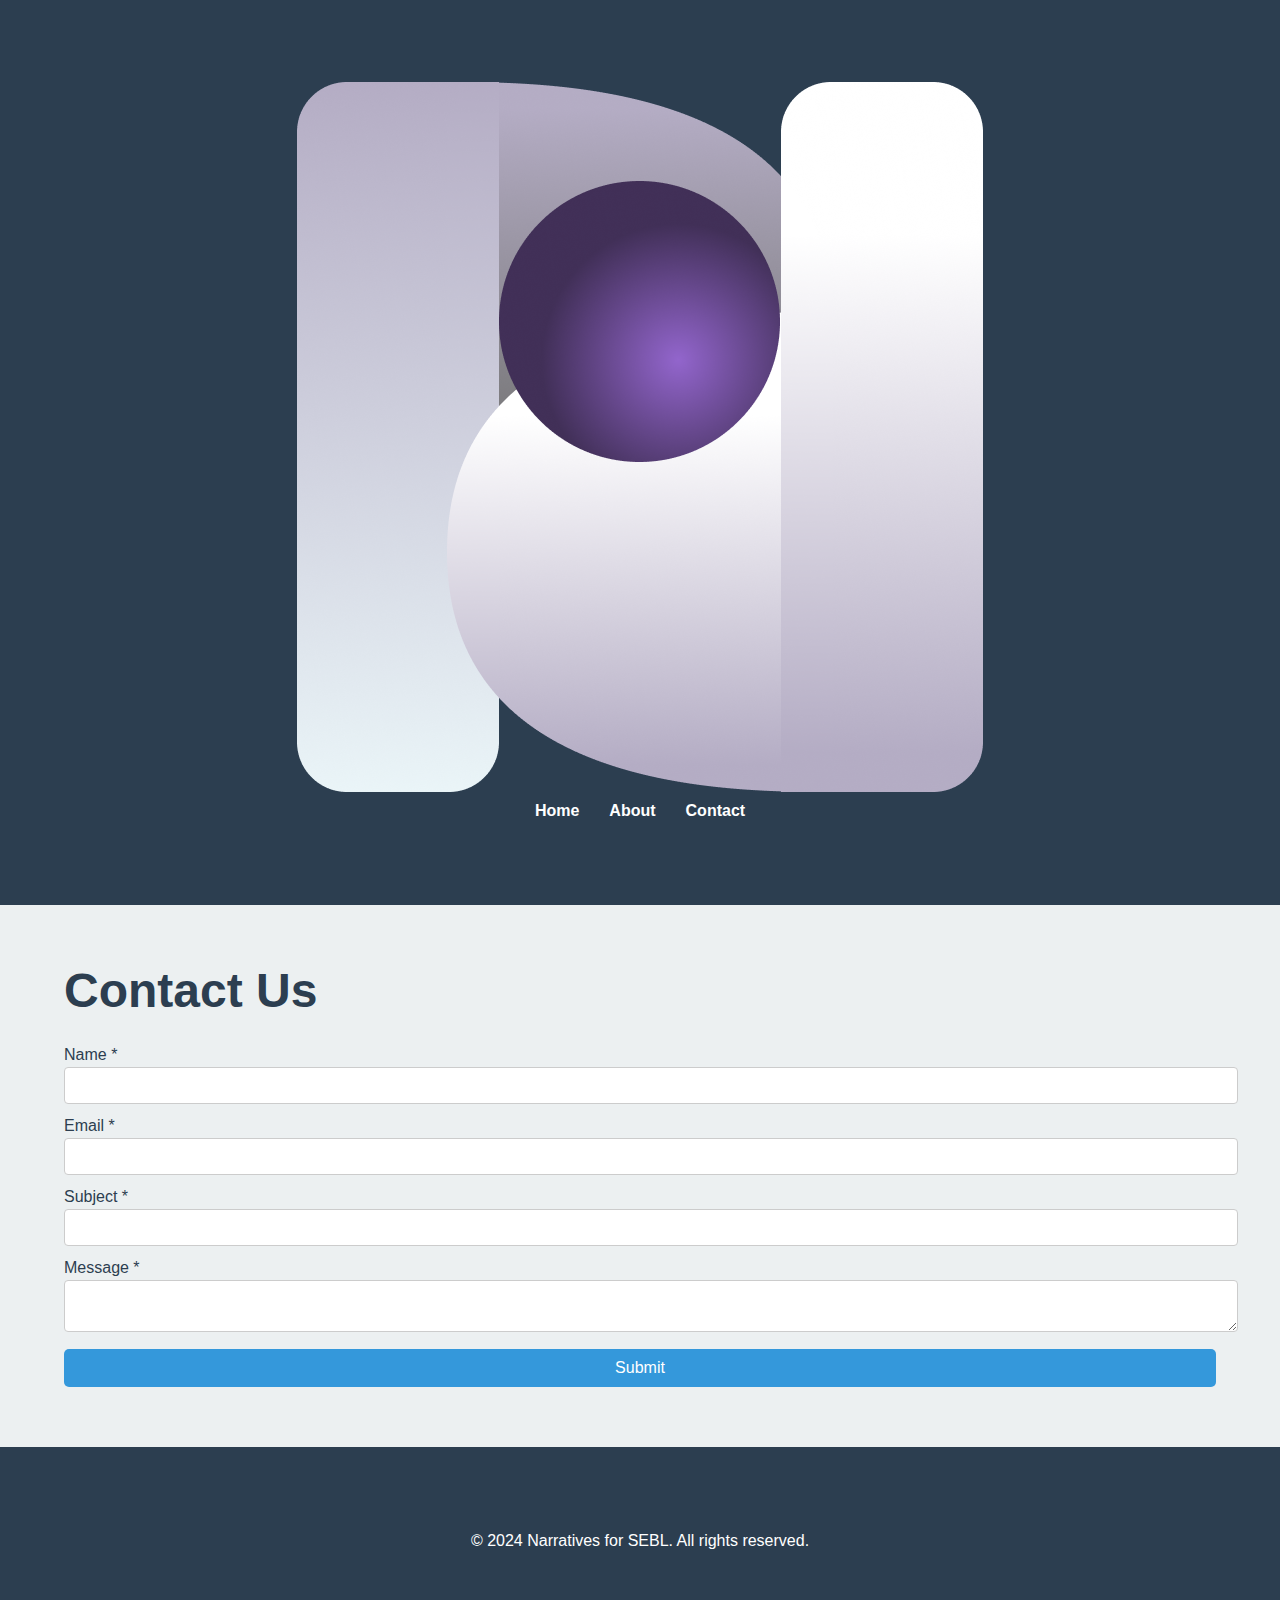
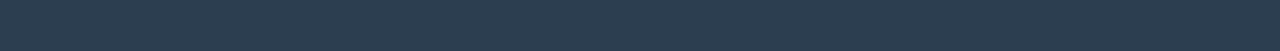
==== hw-2/contact.html @ 20e4824f "feat contents" ====
<!DOCTYPE html>
<html lang="en">
<head>
    <meta charset="UTF-8">
    <meta name="viewport" content="width=device-width, initial-scale=1.0">
    <title>Contact Us - Narratives for SEBL</title>
    <link rel="stylesheet" href="css/style.css">
</head>
<body>
    <header role="banner">
        <div class="container">
            <img src="images/logo.png" alt="Narratives for SEBL logo" id="logo">
            <nav role="navigation">
                <ul>
                    <li><a href="index.html">Home</a></li>
                    <li><a href="about.html">About</a></li>
                    <li><a href="contact.html">Contact</a></li>
                </ul>
            </nav>
        </div>
    </header>
    <main class="container" role="main">
        <h1>Contact Us</h1>
        <form>
            <div class="form-group">
                <label for="name-field">Name *</label>
                <input id="name-field" type="text" name="name" required>
            </div>
            <div class="form-group">
                <label for="email-field">Email *</label>
                <input id="email-field" type="email" name="email" required>
            </div>
            <div class="form-group">
                <label for="subject-field">Subject *</label>
                <input id="subject-field" type="text" name="subject" required>
            </div>
            <div class="form-group">
                <label for="msg-field">Message *</label>
                <textarea id="msg-field" name="message" required></textarea>
            </div>
            <button type="submit" class="submit-button">Submit</button>
        </form>
    </main>
    <footer role="contentinfo">
        <div class="container">
            <p>&copy; 2024 Narratives for SEBL. All rights reserved.</p>
        </div>
    </footer>
</body>
</html>
---- hw-2/css/style.css ----
/* Global Styles and Variables */
:root {
    --primary-color: #3498db;  /* Softer blue for a modern feel */
    --secondary-color: #2c3e50;  /* Dark blue-grey for contrast */
    --background-color: #ecf0f1;  /* Light grey for a clean background */
    --text-color: #2c3e50;  /* Matching the secondary color for consistency */
    --link-color: #3498db;  /* Using primary color for links */
    --font-primary: 'Helvetica Neue', Arial, sans-serif;  /* Modern, readable font */
}

body {
    margin: 0;
    padding: 0;
    box-sizing: border-box;
    font-family: var(--font-primary);
    background-color: var(--background-color);
    color: var(--text-color);
    font-size: 16px;  /* Base font size */
    line-height: 1.5;  /* Increased line height for better readability */
}

/* Headings and Paragraphs */
h1, h2, h3, p {
    margin-top: 0;
    margin-bottom: 1rem;  /* Uniform margin for vertical rhythm */
}

h1 {
    font-size: 2em;  /* Emphasizing the main heading */
    color: var(--secondary-color);
}

h2 {
    font-size: 1.75em;
    color: var(--primary-color);
}

h3 {
    font-size: 1.5em;
}

a {
    color: var(--primary-color);
    text-decoration: none;  /* Cleaner look without underline */
}

a:hover, a:focus {
    text-decoration: underline;  /* Underline on hover for clarity */
    color: darken(var(--primary-color), 10%);
}

/* Layout Containers */
.container {
    width: 90%;
    max-width: 1200px;
    margin: auto;
    padding: 20px;
}

/* Navigation Styles */
header, footer {
    background-color: var(--secondary-color);
    color: white;
    padding: 1em 0;
    text-align: center;
}

nav ul {
    list-style: none;
    padding: 0;
    display: flex;
    justify-content: center;
    margin: 0;
}

nav ul li {
    padding: 0 15px;
}

nav ul li a {
    color: white;
    font-weight: bold;
}

/* Form and Button Styling */
input[type="text"], input[type="email"], textarea, button {
    width: 100%;
    padding: 10px;
    border: 1px solid #ccc;
    border-radius: 4px;
    margin-bottom: 10px;
}

button {
    background-color: var(--primary-color);
    color: white;
    border: none;
    padding: 10px 20px;
    border-radius: 5px;
    cursor: pointer;
    font-size: 1em;
}

button:hover {
    background-color: darken(var(--primary-color), 10%);
}

/* Responsive Breakpoints for Tablet */
@media (min-width: 768px) {
    h1 {
        font-size: 2.5em;  /* Larger font for tablets and up */
    }
    .container {
        padding: 50px;  /* More padding for larger screens */
    }
}

/* Responsive Breakpoints for Desktop */
@media (min-width: 1024px) {
    h1 {
        font-size: 3em;  /* Largest font for desktops */
    }
    header, footer {
        padding: 2em 0;  /* More spacious layout for headers and footers */
    }
}

/* Logo Styles */
.logo {
    width: 80px;  /* Further reduced width for the logo */
    height: auto;  /* Maintain aspect ratio */
    display: block;  /* Ensures it handles margins and alignment properly */
    margin: 0 auto;  /* Center the logo horizontally */
}

/* Responsive Adjustments for the logo in Header */
header img.logo {
    width: 80px;  /* Consistent smaller logo for mobile devices */
}

@media (min-width: 768px) {
    header img.logo {
        width: 120px;  /* Appropriately larger logo for tablets */
    }
}

@media (min-width: 1024px) {
    header img.logo {
        width: 150px;  /* Suitable size for desktop */
    }
}
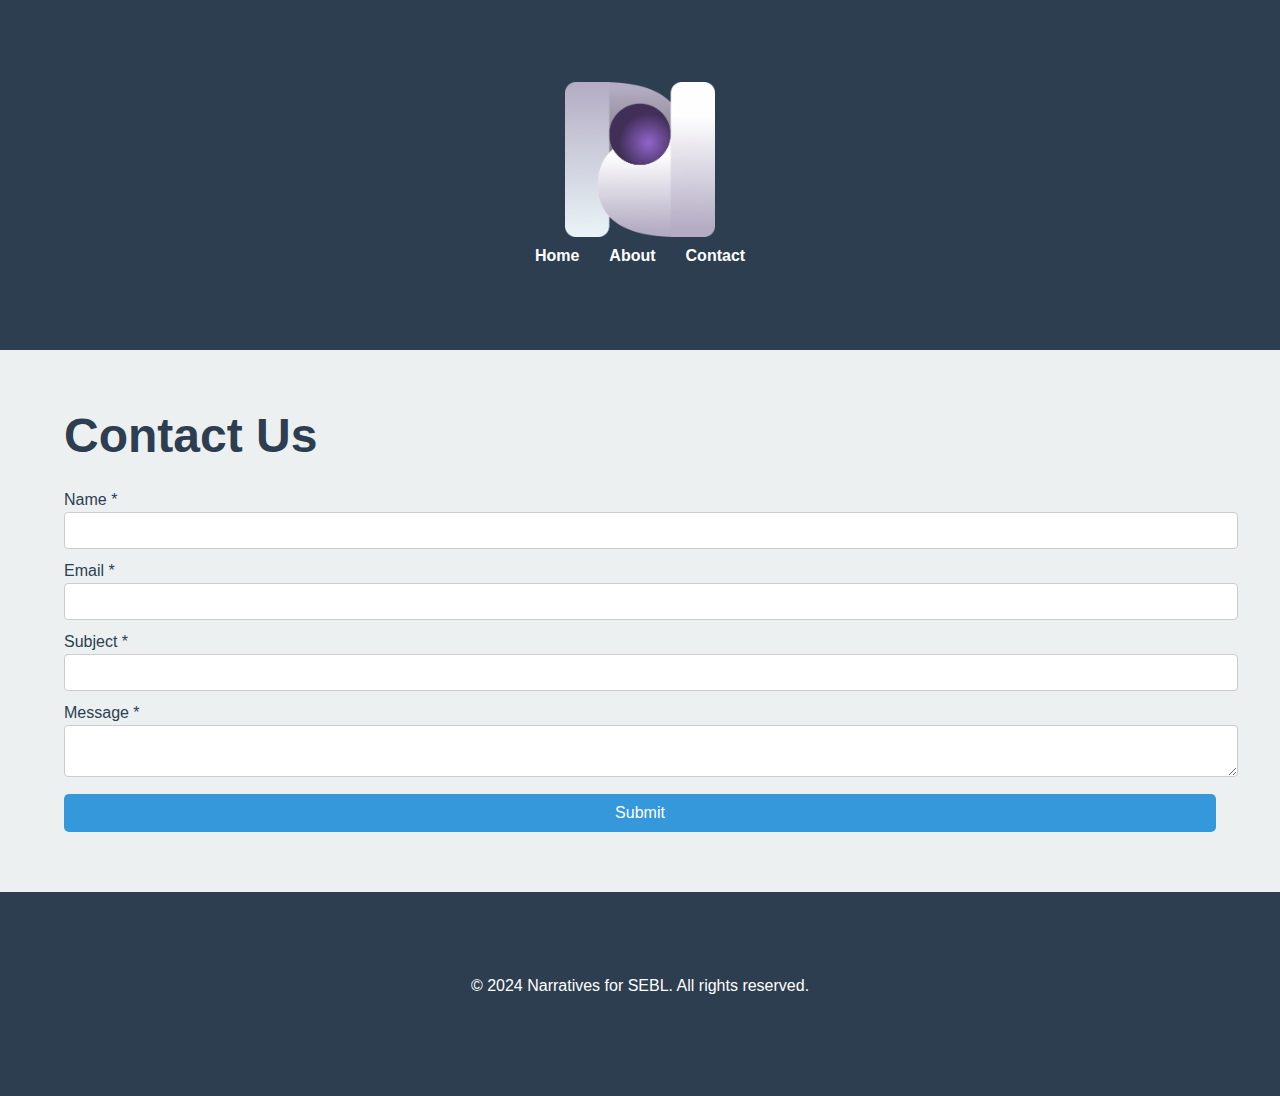
==== commit 49091703: "fix css errors" ====
--- a/hw-2/contact.html
+++ b/hw-2/contact.html
@@ -2,14 +2,14 @@
 <html lang="en">
 <head>
     <meta charset="UTF-8">
-    <meta name="viewport" content="width=device-width, initial-scale=1.0">
+    <meta name="viewport" content="width=device-width, initial-scale=1, maximum-scale=4">
     <title>Contact Us - Narratives for SEBL</title>
     <link rel="stylesheet" href="css/style.css">
 </head>
 <body>
     <header role="banner">
         <div class="container">
-            <img src="images/logo.png" alt="Narratives for SEBL logo" id="logo">
+            <img src="images/logo.png" alt="Narratives for SEBL logo" style="width:150px; max-width:100%;" id="logo">
             <nav role="navigation">
                 <ul>
                     <li><a href="index.html">Home</a></li>
@@ -38,7 +38,7 @@
                 <label for="msg-field">Message *</label>
                 <textarea id="msg-field" name="message" required></textarea>
             </div>
-            <button type="submit" class="submit-button">Submit</button>
+            <button type="submit">Submit</button>
         </form>
     </main>
     <footer role="contentinfo">
--- a/hw-2/css/style.css
+++ b/hw-2/css/style.css
@@ -6,6 +6,7 @@
     --text-color: #2c3e50;  /* Matching the secondary color for consistency */
     --link-color: #3498db;  /* Using primary color for links */
     --font-primary: 'Helvetica Neue', Arial, sans-serif;  /* Modern, readable font */
+    --hover-primary-color: #2a80b9; /* Darker shade of primary color for hover effects */
 }
 
 body {
@@ -46,7 +47,7 @@
 
 a:hover, a:focus {
     text-decoration: underline;  /* Underline on hover for clarity */
-    color: darken(var(--primary-color), 10%);
+    color: var(--hover-primary-color);
 }
 
 /* Layout Containers */
@@ -102,7 +103,7 @@
 }
 
 button:hover {
-    background-color: darken(var(--primary-color), 10%);
+    background-color: var(--hover-primary-color);
 }
 
 /* Responsive Breakpoints for Tablet */
@@ -146,6 +147,27 @@
 
 @media (min-width: 1024px) {
     header img.logo {
+    width: 150px; /* Suitable size for desktop */
+    }
+ }
+    
+
+ /* Responsive Navigation Display */
+@media (min-width: 768px) {
+    /* Hide mobile navigation on tablet and desktop */
+    nav #mobile-nav {
+        display: none;
+    }
+
+    /* Display desktop navigation on larger screens */
+    nav #desktop-nav {
+        display: block;
+    }
+}
+
+@media (min-width: 1024px) {
+    /* Additional desktop-specific styles can be placed here */
+    header img.logo {
         width: 150px;  /* Suitable size for desktop */
     }
-}
+}